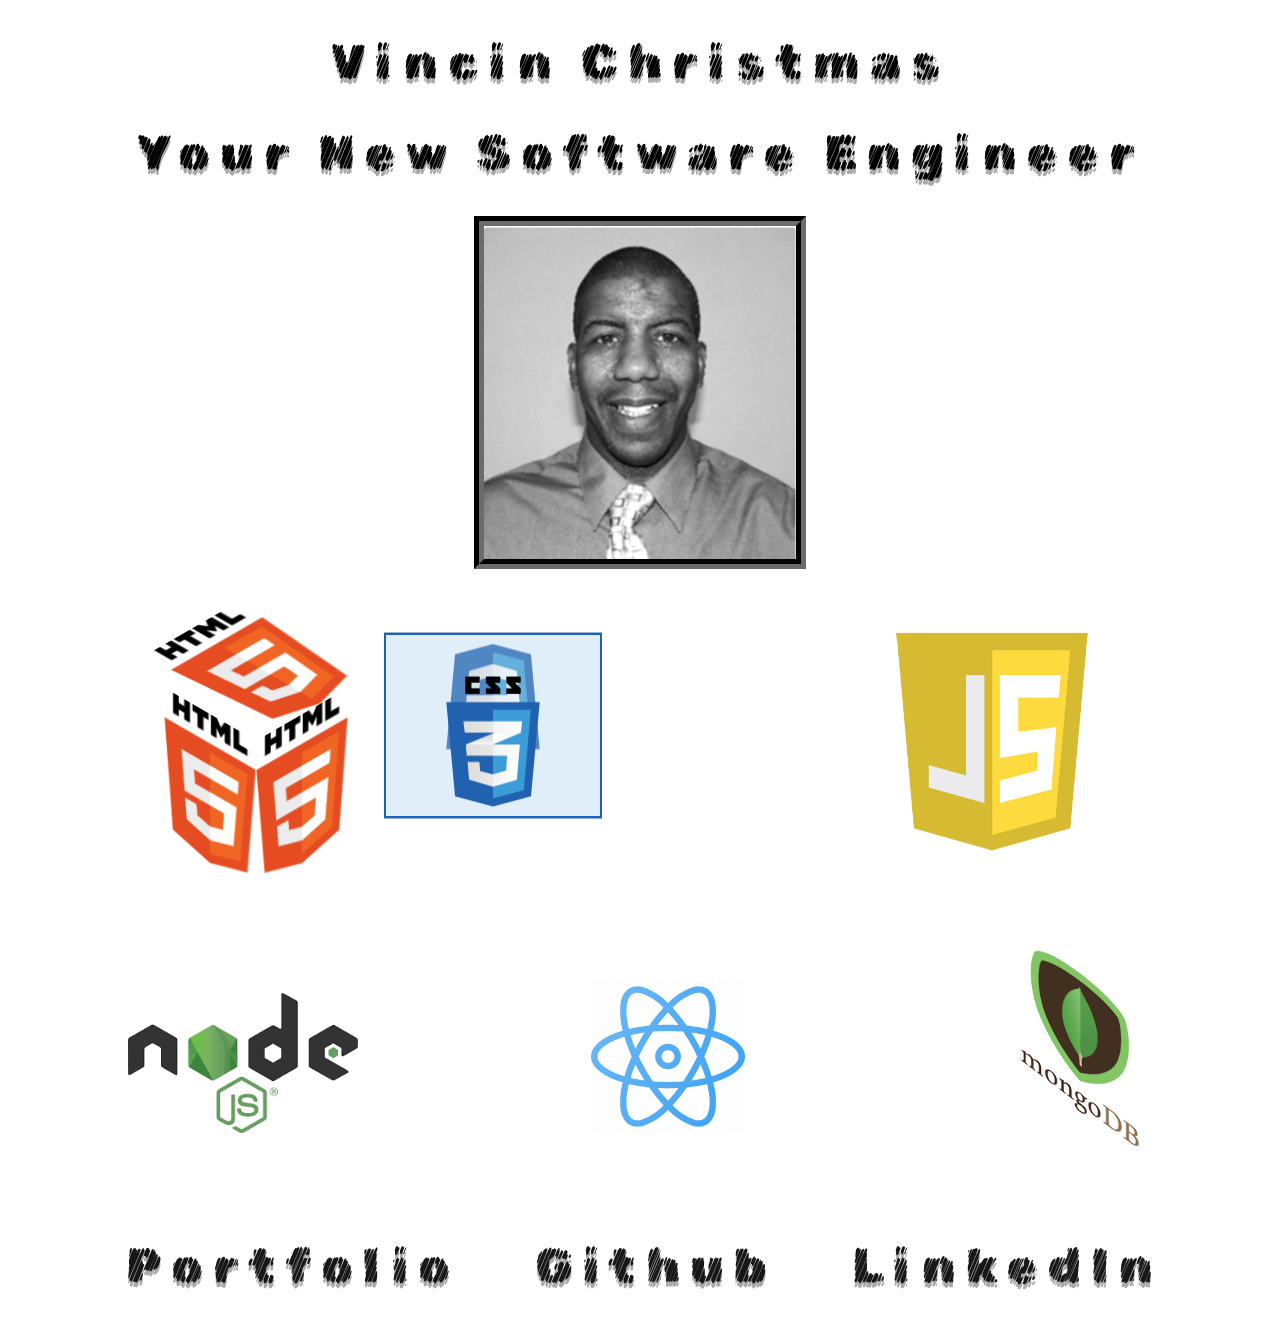
==== index.html @ dea90555 "added another file and update the links" ====
<!DOCTYPE html>
<html lang="en">
<head>
    <meta charset="UTF-8">
    <meta name="viewport" content="width=device-width, initial-scale=1.0">
    <link rel="stylesheet" href="stylesheets/main.css">
    <link rel="stylesheet" href="stylesheets/normalize.css">
    <link rel="preconnect" href="https://fonts.googleapis.com">
    <link rel="preconnect" href="https://fonts.gstatic.com" crossorigin>
    <link href="https://fonts.googleapis.com/css2?family=Rubik+Marker+Hatch&display=swap" rel="stylesheet">
    <title>Vincin Christmas</title>
</head>
<body>
    <!--My Name and Job Title-->
    <section class="intro">
        <h1 class="theTitle">
            <span>V</span><span>i</span><span>n</span><span>c</span><span>i</span><span>n</span>
            <span>C</span><span>h</span><span>r</span><span>i</span><span>s</span><span>t</span><span>m</span><span>a</span><span>s</span>
        </h1>
    
    
        <h1 class="theSubtitle">
            <span>Y</span><span>o</span><span>u</span><span>r</span>
            <span>N</span><span>e</span><span>w</span>
            <span>S</span><span>o</span><span>f</span><span>t</span><span>w</span><span>a</span><span>r</span><span>e</span>
            <span>E</span><span>n</span><span>g</span><span>i</span><span>n</span><span>e</span><span>e</span><span>r</span>
        </h1>
    
    
        <!--My Photo-->
        <img class="profile" src="images/profilephoto.png">
    </section>

    <!--ALL the  Logos-->
    
    <section class="allTheLogos">

        <!--The HTML Logo-->
        <div class="htmlLogoHome htmlLogoSpin">    
            <img class="htmlLogo htmlTop"  src="images/htmllogo.png">
            <img class="htmlLogo htmlLeft"  src="images/htmllogo.png">
            <img class="htmlLogo htmlRight"  src="images/htmllogo.png">
        </div>
    
        <!--The CSS Logo-->
        <div class="cssContainer cssLogoSpin">
            <div class="cssCube">
            <figure class="cssSide cssFront"><img class="cssLogo" src="images/csslogo.png"></figure> 
            <figure class="cssSide cssBack"><img class="cssLogo" src="images/csslogo.png"></figure>
            <figure class="cssSide cssLeft"><img class="cssLogo" src="images/csslogo.png"></figure>
            <figure class="cssSide cssRight"><img class="cssLogo" src="images/csslogo.png"></figure>
            <figure class="cssSide cssTop"><img class="cssLogo" src="images/csslogo.png"></figure>
            <figure class="cssSide cssBottom"><img class="cssLogo" src="images/csslogo.png"></figure>  
            </div>
        </div> 

        <!--The JAVASCRIPT Logo-->
        <div class="jsContainer">
            <div class="jsCard">
              <div class="jsSide"><img src="images/jslogo.png" class="jslogoFront"></div>
              <div class="jsSide jsBack"><img src="images/happyjavascript2.png" class="jslogoBack"></div>
            </div>
          </div>
        </section>

        <section class="fullstacksection">
             <!---FullStack Logo Section-->

    <div class="fullstackblock">
        <img src="images/nodejslogo.png" class="nodejslogo">
        <img src="images/reactlogo.webp" class="reactlogo">
        <img src="images/mongodblogo.png" class="mongodblogo">
    </div>
        </section>
    
 <!--Media Links-->

 <section class="linkbox">
    <nav>
        <a href=""  class="medialink">Portfolio</a>
        <a href="https://github.com/VincinChristmas" target="_blank" class="medialink">Github</a>
        <a href="https://www.linkedin.com/in/vincinchristmas/" target="_blank" class="medialink">LinkedIn</a>
    </nav>
    </section>


        
</body>
</html>
---- stylesheets/main.css ----
*,
*:before,
*:after {
  -webkit-box-sizing: border-box;
     -moz-box-sizing: border-box;
          box-sizing: border-box;
}

html {
    font-size: 62.5%;
}



*{
    margin: 0;
    padding: 0;
  }

  /* the title*/
   .intro {
    width: 100%;
   }

  .theTitle, .theSubtitle {
    text-align: center;
    font-family: "Rubik Marker Hatch", system-ui;
    font-weight: 400;
    font-size: 5rem;
    letter-spacing: 1rem;
    text-shadow: 0 5px 0 #A9A9A9;
  }

  h1 span:hover {
    display: inline-block;
    transform: rotate(20deg);
    cursor: grab;
  }

  /* the profile image*/

  .profile {
    display: block;
    margin: 0 auto;
    width: 26%;
    border: 10px groove rgb(23, 23, 23);
  }

  /* All The Logos*/


  .allTheLogos {
    margin-top: 2%;
    width: 100%;
  }

/* the HTML Logo*/
  .htmlLogoHome {
    margin-left: 16%;
    position: relative;
    width: 8%;
  }

  .htmlLogo {
    position: absolute;
    text-align: center;
    width: 100%;
  }

  .htmlTop {
    transform: rotate(-45deg) skew(15deg, 15deg);
  }

  .htmlLeft {
    transform: rotate(15deg) skew(15deg, 15deg) translate(-50%, 100%);
  }

  .htmlRight {
    transform: rotate(-15deg) skew(-15deg, -15deg) translate(50% ,100%);
  }

  @keyframes htmlLogoSpin {
    0% {
      transform: rotateY(0deg)
    }
    100% {
      transform: rotateY(360deg)
    }
  }

  .htmlLogoSpin:hover {
    animation: htmlLogoSpin 5s linear infinite;
}

  .htmlLogoSpin {
    cursor: pointer;
    transform-style: preserve-3d;
  }

  /* The CSS Logo */

  .cssContainer{
    padding-top: 3%;
    padding-left: 5%;
    margin: 0 auto;
    width: 50%;
    perspective: 300;
    position: relative;
    
  }
  .cssCube {  
    position: absolute;
    transform: translateZ(-100px);
    transform-style: preserve-3d;
    width: 100%;
  }


  .cssSide {
    background: rgba(191, 222, 241, 0.3);
    border: 2px solid #2062af;
    position: absolute;
    width: 34%;
  }

  .cssLogo {
    display: block;
    margin: 0 auto;
    padding-top: 15%;
    width: 70%;
  }

  .cssFront {
    transform: translateZ(100px);
  }

  .cssBack {
    transform: rotateX(180deg) translateZ(100px);
  }

  .cssLeft {
    transform: rotateY(-90deg) translateZ(100px);
  }

  .cssRight {
    transform: rotateY(90deg) translateZ(100px);
  }
  .cssTop {
    transform: rotateX(90deg) translateZ(100px);
  }
  .cssBottom {
    transform: rotateX(-90deg) translateZ(100px);
  }

  .cssLogoSpin {
    animation: cssLogoSpin 5s linear infinite;
    transform-style: preserve-3d;
  }

  @keyframes cssLogoSpin {
    0% {
      transform: rotateY(0deg);
    }
    100% {
      transform: rotateY(360deg);
    }
  }

  /* The JavaScript Logo */

  .jsContainer {
    margin-left: 70%;
    width: 30%;
    perspective: 600;
    position: relative;
  }
  .jsCard {
    position: absolute;
    transform-style: preserve-3d;
    transition: all 1s ease-in-out;
    width: 100%;
  }

  .jslogoFront {
    width: 50%;
  }
  .jslogoBack {
    width: 80%;
  }

  .jsCard:hover {
    transform: rotateY(180deg);
  }
  .jsCard .jsSide {
    backface-visibility: hidden;
    position: absolute;
    width: 100%;
  }
  .jsCard .jsBack {
    transform: rotateY(180deg);
  }

  /* FULLSTACK LOGO SECTION*/

  .fullstackblock {
    width: 100%;
    margin-top: 25%;
  }

  .nodejslogo {
    width: 18%;
    margin-left: 10%;
  }
  
  .reactlogo {
    width: 12%;
    margin-left: 18%;
  }
  
  .mongodblogo {
    width: 12%;
    margin-left: 20%;
    transform: skewY(37deg)
  }

  .reactlogo:hover {
    transform: translateX(-20px) skew(10deg, 20deg);
    transition: 1s ease-out;
  }
  
  .nodejslogo:hover {
    transform: rotate(-35deg) scale(1.25);
    transition: 1s ease-out;
  }

  /* ALL THE LINKS */

  .linkbox {
    width: 100%;
    text-align: center;
    margin-top: 8%;
    margin-bottom: 3%;
    padding-right: 5%;
  }
  
  .medialink {
    color:rgb(23, 23, 23);
    font-family: "Rubik Marker Hatch", system-ui;
    font-weight: 400;
    letter-spacing: 1rem;
    text-shadow: 0 5px 0 #A9A9A9;
    font-size: 5rem;
    margin-left: 6%;
    transition-property: color;
    transition-duration: 1s;
    transition-timing-function: linear;
  }

  .medialink:hover {
    color: #168beb;
  }
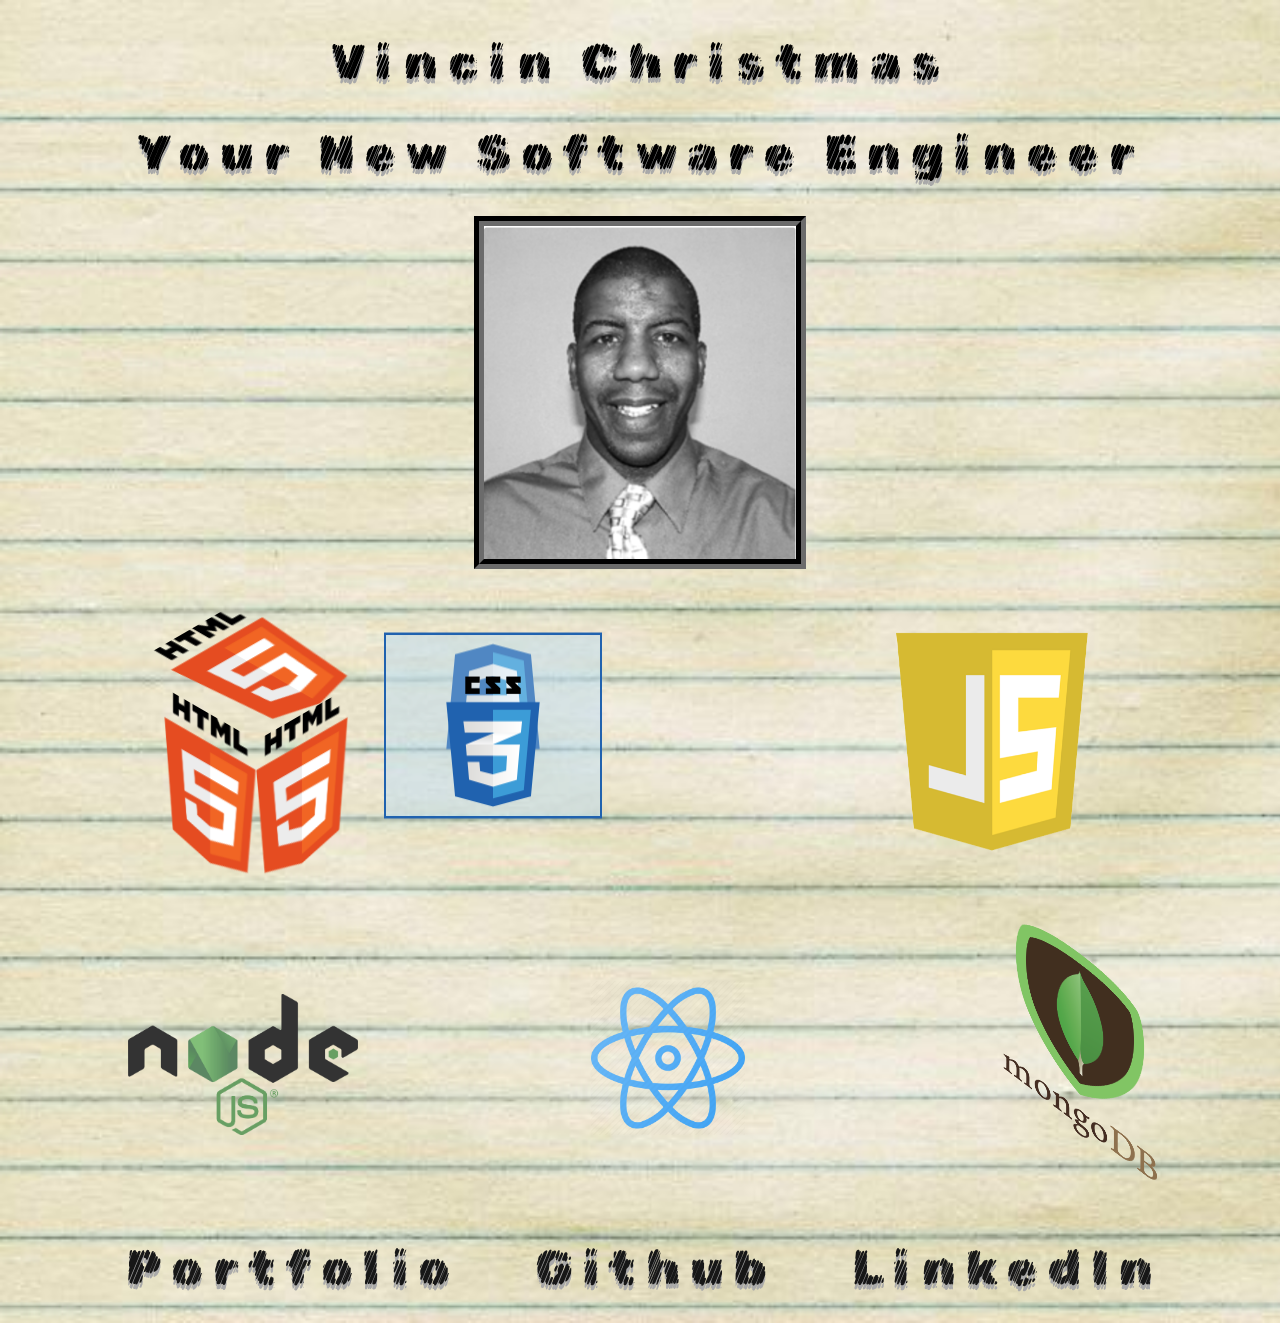
==== commit 098d13a2: "got rid of targetblank on the portfolio link" ====
--- a/index.html
+++ b/index.html
@@ -11,6 +11,9 @@
     <title>Vincin Christmas</title>
 </head>
 <body>
+    
+
+
     <!--My Name and Job Title-->
     <section class="intro">
         <h1 class="theTitle">
@@ -28,7 +31,7 @@
     
     
         <!--My Photo-->
-        <img class="profile" src="images/profilephoto.png">
+        <img class="profile" src="stylesheets/images/profilephoto.png">
     </section>
 
     <!--ALL the  Logos-->
@@ -37,28 +40,28 @@
 
         <!--The HTML Logo-->
         <div class="htmlLogoHome htmlLogoSpin">    
-            <img class="htmlLogo htmlTop"  src="images/htmllogo.png">
-            <img class="htmlLogo htmlLeft"  src="images/htmllogo.png">
-            <img class="htmlLogo htmlRight"  src="images/htmllogo.png">
+            <img class="htmlLogo htmlTop"  src="stylesheets/images/htmllogo.png">
+            <img class="htmlLogo htmlLeft"  src="stylesheets/images/htmllogo.png">
+            <img class="htmlLogo htmlRight"  src="stylesheets/images/htmllogo.png">
         </div>
     
         <!--The CSS Logo-->
         <div class="cssContainer cssLogoSpin">
             <div class="cssCube">
-            <figure class="cssSide cssFront"><img class="cssLogo" src="images/csslogo.png"></figure> 
-            <figure class="cssSide cssBack"><img class="cssLogo" src="images/csslogo.png"></figure>
-            <figure class="cssSide cssLeft"><img class="cssLogo" src="images/csslogo.png"></figure>
-            <figure class="cssSide cssRight"><img class="cssLogo" src="images/csslogo.png"></figure>
-            <figure class="cssSide cssTop"><img class="cssLogo" src="images/csslogo.png"></figure>
-            <figure class="cssSide cssBottom"><img class="cssLogo" src="images/csslogo.png"></figure>  
+            <figure class="cssSide cssFront"><img class="cssLogo" src="stylesheets/images/csslogo.png"></figure> 
+            <figure class="cssSide cssBack"><img class="cssLogo" src="stylesheets/images/csslogo.png"></figure>
+            <figure class="cssSide cssLeft"><img class="cssLogo" src="stylesheets/images/csslogo.png"></figure>
+            <figure class="cssSide cssRight"><img class="cssLogo" src="stylesheets/images/csslogo.png"></figure>
+            <figure class="cssSide cssTop"><img class="cssLogo" src="stylesheets/images/csslogo.png"></figure>
+            <figure class="cssSide cssBottom"><img class="cssLogo" src="stylesheets/images/csslogo.png"></figure>  
             </div>
         </div> 
 
         <!--The JAVASCRIPT Logo-->
         <div class="jsContainer">
             <div class="jsCard">
-              <div class="jsSide"><img src="images/jslogo.png" class="jslogoFront"></div>
-              <div class="jsSide jsBack"><img src="images/happyjavascript2.png" class="jslogoBack"></div>
+              <div class="jsSide"><img src="stylesheets/images/jslogo.png" class="jslogoFront"></div>
+              <div class="jsSide jsBack"><img src="stylesheets/images/happyjavascript2.png" class="jslogoBack"></div>
             </div>
           </div>
         </section>
@@ -67,9 +70,9 @@
              <!---FullStack Logo Section-->
 
     <div class="fullstackblock">
-        <img src="images/nodejslogo.png" class="nodejslogo">
-        <img src="images/reactlogo.webp" class="reactlogo">
-        <img src="images/mongodblogo.png" class="mongodblogo">
+        <img src="stylesheets/images/nodejslogo.png" class="nodejslogo">
+        <img src="stylesheets/images/reactlogo.webp" class="reactlogo">
+        <img src="stylesheets/images/mongodblogo.png" class="mongodblogo">
     </div>
         </section>
     
@@ -77,7 +80,7 @@
 
  <section class="linkbox">
     <nav>
-        <a href=""  class="medialink">Portfolio</a>
+        <a href="portfolio.html" class="medialink">Portfolio</a>
         <a href="https://github.com/VincinChristmas" target="_blank" class="medialink">Github</a>
         <a href="https://www.linkedin.com/in/vincinchristmas/" target="_blank" class="medialink">LinkedIn</a>
     </nav>
--- a/stylesheets/main.css
+++ b/stylesheets/main.css
@@ -6,8 +6,10 @@
           box-sizing: border-box;
 }
 
+
 html {
     font-size: 62.5%;
+   
 }
 
 
@@ -17,12 +19,17 @@
     padding: 0;
   }
 
+ body {
+  background-image: url("images/notebook1.jpg");
+  background-size: cover;
+ }
+
   /* the title*/
    .intro {
     width: 100%;
    }
 
-  .theTitle, .theSubtitle {
+  .theTitle, .theSubtitle, .portTitleName {
     text-align: center;
     font-family: "Rubik Marker Hatch", system-ui;
     font-weight: 400;
@@ -239,7 +246,7 @@
     width: 100%;
     text-align: center;
     margin-top: 8%;
-    margin-bottom: 3%;
+    margin-bottom: 2%;
     padding-right: 5%;
   }
   
@@ -258,4 +265,49 @@
 
   .medialink:hover {
     color: #168beb;
-  }+  }
+
+  /* PORTFOLIO PAGE */
+
+.portTitleLink {
+color: rgb(34, 34, 34);
+}
+
+.theProjects {
+  width: 100%;
+}
+
+.frontEnd {
+  position: relative;
+  width: 20%;
+  margin-left: 5%;
+  margin-bottom: 5%;
+  box-shadow: 6px 0 6px #A9A9A9;
+  border-radius: 6px;
+}
+
+@keyframes slide {
+  0% {
+    left: 0;
+    top: 0;
+  }
+  50% {
+    left: 2px;
+    top: 2px;
+  }
+  100% {
+    left: 2px;
+    top: 0;
+  }
+}
+
+.frontEnd:hover {
+  animation: slide 0.2s ease-in-out .5s infinite alternate;
+  opacity: .9;
+  border: 2px solid rgb(240, 240, 97, 0.5)
+}
+
+.nasaPic {
+  width: 30%;
+}
+
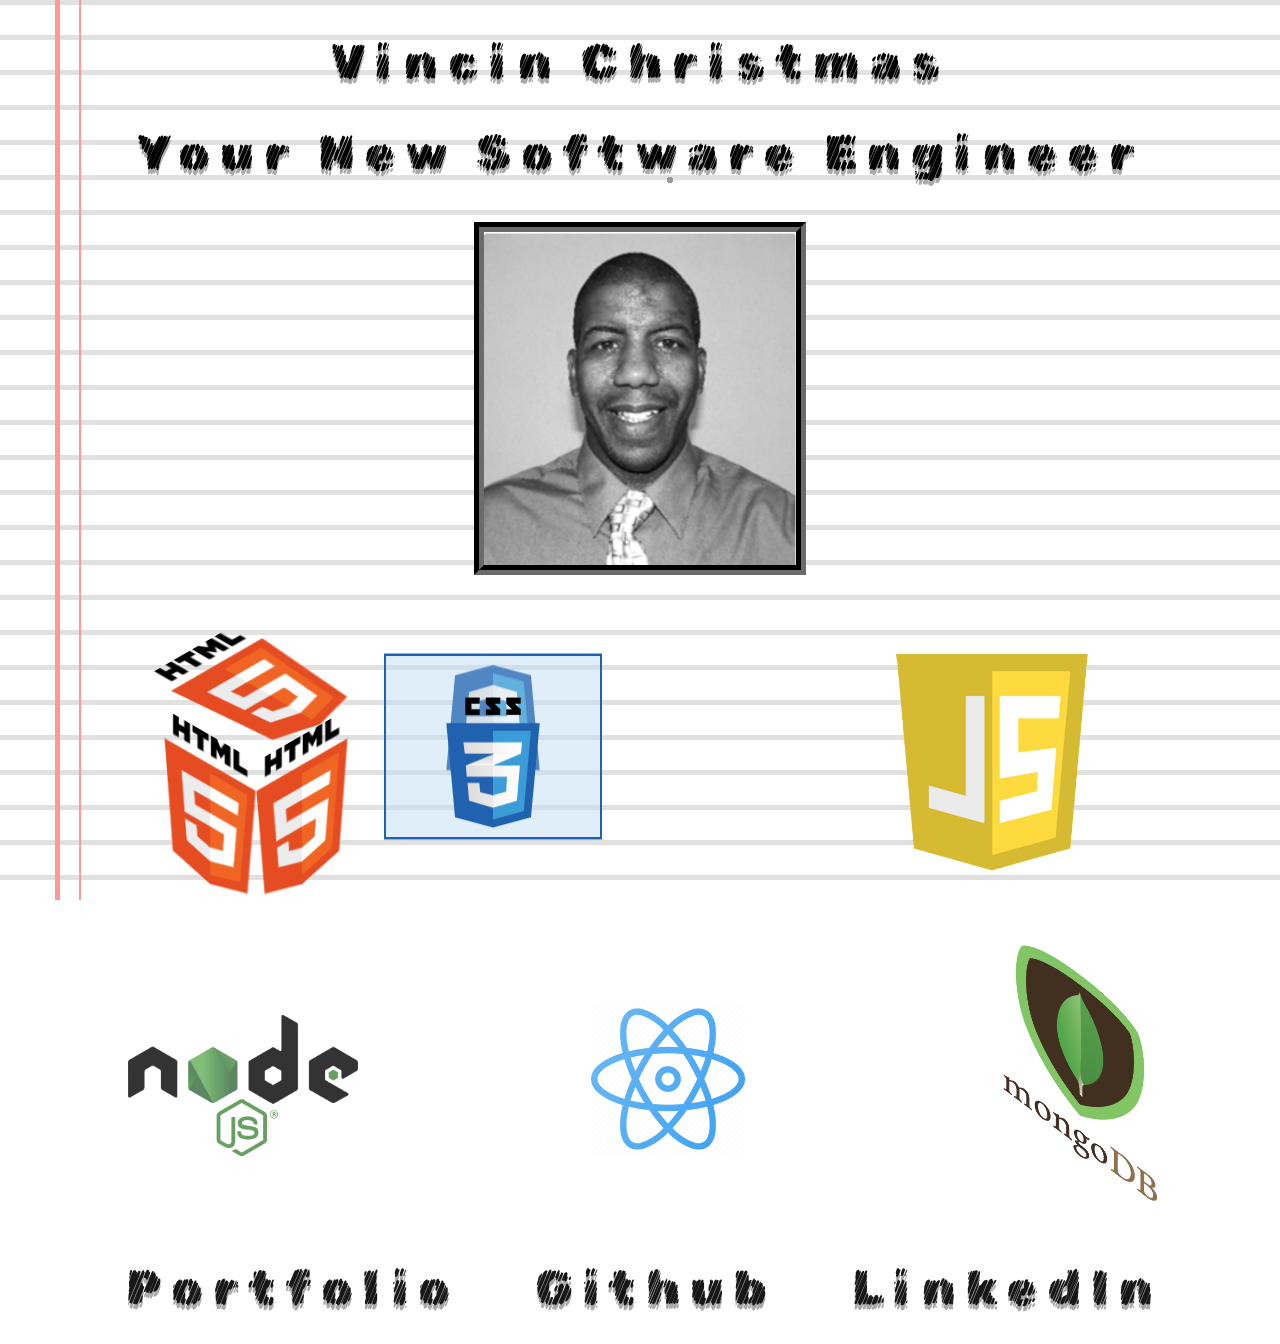
==== commit 4a732b47: "made some slight changes to make the website completely resposive" ====
--- a/index.html
+++ b/index.html
@@ -11,82 +11,74 @@
     <title>Vincin Christmas</title>
 </head>
 <body>
+    <div class="notebook-background"></div>
     
+    <main class="main-content">
+        <!--My Name and Job Title-->
+        <section class="intro">
+            <h1 class="theTitle">
+                <span>V</span><span>i</span><span>n</span><span>c</span><span>i</span><span>n</span>
+                <span>C</span><span>h</span><span>r</span><span>i</span><span>s</span><span>t</span><span>m</span><span>a</span><span>s</span>
+            </h1>
+        
+            <h2 class="theSubtitle">
+                <span>Y</span><span>o</span><span>u</span><span>r</span>
+                <span>N</span><span>e</span><span>w</span>
+                <span>S</span><span>o</span><span>f</span><span>t</span><span>w</span><span>a</span><span>r</span><span>e</span>
+                <span>E</span><span>n</span><span>g</span><span>i</span><span>n</span><span>e</span><span>e</span><span>r</span>
+            </h2>
+        
+            <!--My Photo-->
+            <img class="profile" src="stylesheets/images/profilephoto.png" alt="Profile Photo">
+        </section>
 
+        <!--ALL the  Logos-->
+        <section class="allTheLogos">
+            <!--The HTML Logo-->
+            <div class="htmlLogoHome htmlLogoSpin">    
+                <img class="htmlLogo htmlTop" src="stylesheets/images/htmllogo.png" alt="HTML Logo">
+                <img class="htmlLogo htmlLeft" src="stylesheets/images/htmllogo.png" alt="HTML Logo">
+                <img class="htmlLogo htmlRight" src="stylesheets/images/htmllogo.png" alt="HTML Logo">
+            </div>
+        
+            <!--The CSS Logo-->
+            <div class="cssContainer cssLogoSpin">
+                <div class="cssCube">
+                    <figure class="cssSide cssFront"><img class="cssLogo" src="stylesheets/images/csslogo.png" alt="CSS Logo"></figure> 
+                    <figure class="cssSide cssBack"><img class="cssLogo" src="stylesheets/images/csslogo.png" alt="CSS Logo"></figure>
+                    <figure class="cssSide cssLeft"><img class="cssLogo" src="stylesheets/images/csslogo.png" alt="CSS Logo"></figure>
+                    <figure class="cssSide cssRight"><img class="cssLogo" src="stylesheets/images/csslogo.png" alt="CSS Logo"></figure>
+                    <figure class="cssSide cssTop"><img class="cssLogo" src="stylesheets/images/csslogo.png" alt="CSS Logo"></figure>
+                    <figure class="cssSide cssBottom"><img class="cssLogo" src="stylesheets/images/csslogo.png" alt="CSS Logo"></figure>  
+                </div>
+            </div> 
 
-    <!--My Name and Job Title-->
-    <section class="intro">
-        <h1 class="theTitle">
-            <span>V</span><span>i</span><span>n</span><span>c</span><span>i</span><span>n</span>
-            <span>C</span><span>h</span><span>r</span><span>i</span><span>s</span><span>t</span><span>m</span><span>a</span><span>s</span>
-        </h1>
-    
-    
-        <h1 class="theSubtitle">
-            <span>Y</span><span>o</span><span>u</span><span>r</span>
-            <span>N</span><span>e</span><span>w</span>
-            <span>S</span><span>o</span><span>f</span><span>t</span><span>w</span><span>a</span><span>r</span><span>e</span>
-            <span>E</span><span>n</span><span>g</span><span>i</span><span>n</span><span>e</span><span>e</span><span>r</span>
-        </h1>
-    
-    
-        <!--My Photo-->
-        <img class="profile" src="stylesheets/images/profilephoto.png">
-    </section>
-
-    <!--ALL the  Logos-->
-    
-    <section class="allTheLogos">
-
-        <!--The HTML Logo-->
-        <div class="htmlLogoHome htmlLogoSpin">    
-            <img class="htmlLogo htmlTop"  src="stylesheets/images/htmllogo.png">
-            <img class="htmlLogo htmlLeft"  src="stylesheets/images/htmllogo.png">
-            <img class="htmlLogo htmlRight"  src="stylesheets/images/htmllogo.png">
-        </div>
-    
-        <!--The CSS Logo-->
-        <div class="cssContainer cssLogoSpin">
-            <div class="cssCube">
-            <figure class="cssSide cssFront"><img class="cssLogo" src="stylesheets/images/csslogo.png"></figure> 
-            <figure class="cssSide cssBack"><img class="cssLogo" src="stylesheets/images/csslogo.png"></figure>
-            <figure class="cssSide cssLeft"><img class="cssLogo" src="stylesheets/images/csslogo.png"></figure>
-            <figure class="cssSide cssRight"><img class="cssLogo" src="stylesheets/images/csslogo.png"></figure>
-            <figure class="cssSide cssTop"><img class="cssLogo" src="stylesheets/images/csslogo.png"></figure>
-            <figure class="cssSide cssBottom"><img class="cssLogo" src="stylesheets/images/csslogo.png"></figure>  
+            <!--The JAVASCRIPT Logo-->
+            <div class="jsContainer">
+                <div class="jsCard">
+                    <div class="jsSide"><img src="stylesheets/images/jslogo.png" class="jslogoFront" alt="JavaScript Logo"></div>
+                    <div class="jsSide jsBack"><img src="stylesheets/images/happyjavascript2.png" class="jslogoBack" alt="Happy JavaScript Logo"></div>
+                </div>
             </div>
-        </div> 
-
-        <!--The JAVASCRIPT Logo-->
-        <div class="jsContainer">
-            <div class="jsCard">
-              <div class="jsSide"><img src="stylesheets/images/jslogo.png" class="jslogoFront"></div>
-              <div class="jsSide jsBack"><img src="stylesheets/images/happyjavascript2.png" class="jslogoBack"></div>
-            </div>
-          </div>
         </section>
 
         <section class="fullstacksection">
-             <!---FullStack Logo Section-->
-
-    <div class="fullstackblock">
-        <img src="stylesheets/images/nodejslogo.png" class="nodejslogo">
-        <img src="stylesheets/images/reactlogo.webp" class="reactlogo">
-        <img src="stylesheets/images/mongodblogo.png" class="mongodblogo">
-    </div>
+            <!---FullStack Logo Section-->
+            <div class="fullstackblock">
+                <img src="stylesheets/images/nodejslogo.png" class="nodejslogo" alt="Node.js Logo">
+                <img src="stylesheets/images/reactlogo.webp" class="reactlogo" alt="React Logo">
+                <img src="stylesheets/images/mongodblogo.png" class="mongodblogo" alt="MongoDB Logo">
+            </div>
         </section>
     
- <!--Media Links-->
-
- <section class="linkbox">
-    <nav>
-        <a href="portfolio.html" class="medialink">Portfolio</a>
-        <a href="https://github.com/VincinChristmas" target="_blank" class="medialink">Github</a>
-        <a href="https://www.linkedin.com/in/vincinchristmas/" target="_blank" class="medialink">LinkedIn</a>
-    </nav>
-    </section>
-
-
-        
+        <!--Media Links-->
+        <section class="linkbox">
+            <nav>
+                <a href="portfolio.html" class="medialink">Portfolio</a>
+                <a href="https://github.com/VincinChristmas" target="_blank" class="medialink">Github</a>
+                <a href="https://www.linkedin.com/in/vincinchristmas/" target="_blank" class="medialink">LinkedIn</a>
+            </nav>
+        </section>
+    </main>
 </body>
 </html>--- a/stylesheets/main.css
+++ b/stylesheets/main.css
@@ -20,8 +20,8 @@
   }
 
  body {
-  background-image: url("images/notebook1.jpg");
-  background-size: cover;
+  position: relative;
+  background-color: #fff;
  }
 
   /* the title*/
@@ -48,7 +48,7 @@
 
   .profile {
     display: block;
-    margin: 0 auto;
+    margin: 4rem auto;
     width: 26%;
     border: 10px groove rgb(23, 23, 23);
   }
@@ -311,3 +311,98 @@
   width: 30%;
 }
 
+.notebook-background {
+    position: fixed;
+    top: 0;
+    left: 0;
+    right: 0;
+    bottom: 0;
+    z-index: -1;
+    background-color: #fff;
+    background-image:
+        linear-gradient(90deg, transparent 79px, #ff9999 79px, #ff9999 81px, transparent 81px),
+        linear-gradient(#e1e1e1 0.5em, transparent 0.5em);
+    background-size: 100% 3.5em;
+    background-position: 0 0;
+}
+
+.notebook-background::before {
+    content: '';
+    position: absolute;
+    top: 0;
+    left: 55px;
+    bottom: 0;
+    width: 5px;
+    background-color: #ff9999;
+}
+
+.notebook-background::after {
+    content: '';
+    position: absolute;
+    top: 0;
+    left: 0;
+    right: 0;
+    bottom: 0;
+    background-image: radial-gradient(circle, #999 3px, transparent 3px);
+    background-size: 100% 33.33%;
+    background-position: 30px 5%, 30px 50%, 30px 95%;
+    background-repeat: no-repeat;
+    pointer-events: none;
+}
+
+/* Responsive styles for portfolio page */
+.portfolio-container {
+    max-width: 1200px;
+    margin: 0 auto;
+    padding: 20px;
+}
+
+.theProjects {
+    display: flex;
+    flex-wrap: wrap;
+    justify-content: center;
+    gap: 20px;
+}
+
+.project-link {
+    flex-basis: calc(25% - 20px);
+    max-width: calc(25% - 20px);
+}
+
+.frontEnd,
+.nasaPic {
+    width: 100%;
+    height: auto;
+    margin-left: 0;
+    max-width: 200px; /* Adjust this value to your preferred size */
+    display: block;
+    margin: 0 auto;
+}
+
+@media screen and (max-width: 1024px) {
+    .project-link {
+        flex-basis: calc(33.333% - 20px);
+        max-width: calc(33.333% - 20px);
+    }
+}
+
+@media screen and (max-width: 768px) {
+    .project-link {
+        flex-basis: calc(50% - 20px);
+        max-width: calc(50% - 20px);
+    }
+    .portTitleName {
+        font-size: 4rem;
+    }
+}
+
+@media screen and (max-width: 480px) {
+    .project-link {
+        flex-basis: calc(100% - 20px);
+        max-width: calc(100% - 20px);
+    }
+    .portTitleName {
+        font-size: 3rem;
+    }
+}
+
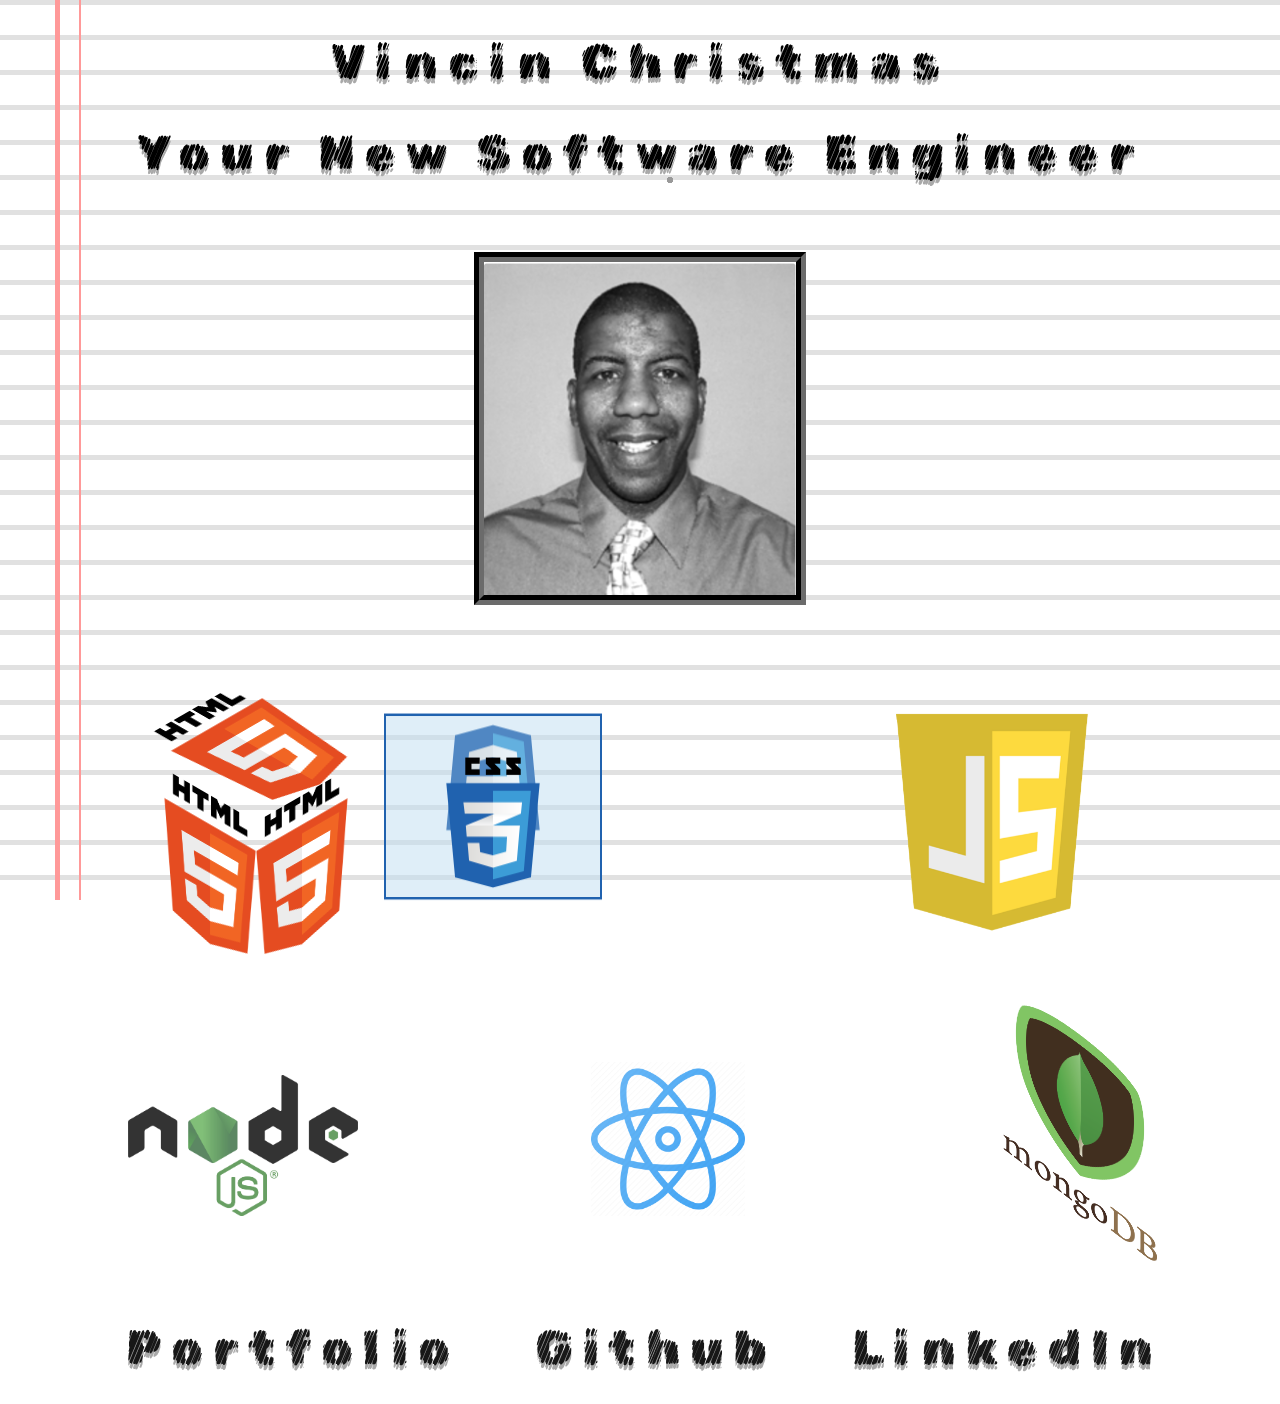
==== commit fc718a5b: "added final changes" ====
--- a/index.html
+++ b/index.html
@@ -10,73 +10,65 @@
     <link href="https://fonts.googleapis.com/css2?family=Rubik+Marker+Hatch&display=swap" rel="stylesheet">
     <title>Vincin Christmas</title>
 </head>
-<body>
-    <div class="notebook-background"></div>
+<body class="page">
+    <div class="page__background"></div>
     
-    <main class="main-content">
-        <!--My Name and Job Title-->
+    <main class="main">
         <section class="intro">
-            <h1 class="theTitle">
-                <span>V</span><span>i</span><span>n</span><span>c</span><span>i</span><span>n</span>
-                <span>C</span><span>h</span><span>r</span><span>i</span><span>s</span><span>t</span><span>m</span><span>a</span><span>s</span>
+            <h1 class="intro__title">
+                <span class="intro__title-char">V</span><span class="intro__title-char">i</span><span class="intro__title-char">n</span><span class="intro__title-char">c</span><span class="intro__title-char">i</span><span class="intro__title-char">n</span>
+                <span class="intro__title-char">C</span><span class="intro__title-char">h</span><span class="intro__title-char">r</span><span class="intro__title-char">i</span><span class="intro__title-char">s</span><span class="intro__title-char">t</span><span class="intro__title-char">m</span><span class="intro__title-char">a</span><span class="intro__title-char">s</span>
             </h1>
         
-            <h2 class="theSubtitle">
-                <span>Y</span><span>o</span><span>u</span><span>r</span>
-                <span>N</span><span>e</span><span>w</span>
-                <span>S</span><span>o</span><span>f</span><span>t</span><span>w</span><span>a</span><span>r</span><span>e</span>
-                <span>E</span><span>n</span><span>g</span><span>i</span><span>n</span><span>e</span><span>e</span><span>r</span>
+            <h2 class="intro__subtitle">
+                <span class="intro__subtitle-char">Y</span><span class="intro__subtitle-char">o</span><span class="intro__subtitle-char">u</span><span class="intro__subtitle-char">r</span>
+                <span class="intro__subtitle-char">N</span><span class="intro__subtitle-char">e</span><span class="intro__subtitle-char">w</span>
+                <span class="intro__subtitle-char">S</span><span class="intro__subtitle-char">o</span><span class="intro__subtitle-char">f</span><span class="intro__subtitle-char">t</span><span class="intro__subtitle-char">w</span><span class="intro__subtitle-char">a</span><span class="intro__subtitle-char">r</span><span class="intro__subtitle-char">e</span>
+                <span class="intro__subtitle-char">E</span><span class="intro__subtitle-char">n</span><span class="intro__subtitle-char">g</span><span class="intro__subtitle-char">i</span><span class="intro__subtitle-char">n</span><span class="intro__subtitle-char">e</span><span class="intro__subtitle-char">e</span><span class="intro__subtitle-char">r</span>
             </h2>
         
-            <!--My Photo-->
-            <img class="profile" src="stylesheets/images/profilephoto.png" alt="Profile Photo">
+            <img class="intro__profile" src="stylesheets/images/profilephoto.png" alt="Profile Photo">
         </section>
 
-        <!--ALL the  Logos-->
-        <section class="allTheLogos">
-            <!--The HTML Logo-->
-            <div class="htmlLogoHome htmlLogoSpin">    
-                <img class="htmlLogo htmlTop" src="stylesheets/images/htmllogo.png" alt="HTML Logo">
-                <img class="htmlLogo htmlLeft" src="stylesheets/images/htmllogo.png" alt="HTML Logo">
-                <img class="htmlLogo htmlRight" src="stylesheets/images/htmllogo.png" alt="HTML Logo">
+        <section class="logos">
+            <div class="logos__html logos__html--spin">    
+                <img class="logos__html-part logos__html-part--top" src="stylesheets/images/htmllogo.png" alt="HTML Logo">
+                <img class="logos__html-part logos__html-part--left" src="stylesheets/images/htmllogo.png" alt="HTML Logo">
+                <img class="logos__html-part logos__html-part--right" src="stylesheets/images/htmllogo.png" alt="HTML Logo">
             </div>
         
-            <!--The CSS Logo-->
-            <div class="cssContainer cssLogoSpin">
-                <div class="cssCube">
-                    <figure class="cssSide cssFront"><img class="cssLogo" src="stylesheets/images/csslogo.png" alt="CSS Logo"></figure> 
-                    <figure class="cssSide cssBack"><img class="cssLogo" src="stylesheets/images/csslogo.png" alt="CSS Logo"></figure>
-                    <figure class="cssSide cssLeft"><img class="cssLogo" src="stylesheets/images/csslogo.png" alt="CSS Logo"></figure>
-                    <figure class="cssSide cssRight"><img class="cssLogo" src="stylesheets/images/csslogo.png" alt="CSS Logo"></figure>
-                    <figure class="cssSide cssTop"><img class="cssLogo" src="stylesheets/images/csslogo.png" alt="CSS Logo"></figure>
-                    <figure class="cssSide cssBottom"><img class="cssLogo" src="stylesheets/images/csslogo.png" alt="CSS Logo"></figure>  
+            <div class="logos__css logos__css--spin">
+                <div class="logos__css-cube">
+                    <figure class="logos__css-side logos__css-side--front"><img class="logos__css-logo" src="stylesheets/images/csslogo.png" alt="CSS Logo"></figure> 
+                    <figure class="logos__css-side logos__css-side--back"><img class="logos__css-logo" src="stylesheets/images/csslogo.png" alt="CSS Logo"></figure>
+                    <figure class="logos__css-side logos__css-side--left"><img class="logos__css-logo" src="stylesheets/images/csslogo.png" alt="CSS Logo"></figure>
+                    <figure class="logos__css-side logos__css-side--right"><img class="logos__css-logo" src="stylesheets/images/csslogo.png" alt="CSS Logo"></figure>
+                    <figure class="logos__css-side logos__css-side--top"><img class="logos__css-logo" src="stylesheets/images/csslogo.png" alt="CSS Logo"></figure>
+                    <figure class="logos__css-side logos__css-side--bottom"><img class="logos__css-logo" src="stylesheets/images/csslogo.png" alt="CSS Logo"></figure>  
                 </div>
             </div> 
 
-            <!--The JAVASCRIPT Logo-->
-            <div class="jsContainer">
-                <div class="jsCard">
-                    <div class="jsSide"><img src="stylesheets/images/jslogo.png" class="jslogoFront" alt="JavaScript Logo"></div>
-                    <div class="jsSide jsBack"><img src="stylesheets/images/happyjavascript2.png" class="jslogoBack" alt="Happy JavaScript Logo"></div>
+            <div class="logos__js">
+                <div class="logos__js-card">
+                    <div class="logos__js-side logos__js-side--front"><img src="stylesheets/images/jslogo.png" class="logos__js-logo logos__js-logo--front" alt="JavaScript Logo"></div>
+                    <div class="logos__js-side logos__js-side--back"><img src="stylesheets/images/happyjavascript2.png" class="logos__js-logo logos__js-logo--back" alt="Happy JavaScript Logo"></div>
                 </div>
             </div>
         </section>
 
-        <section class="fullstacksection">
-            <!---FullStack Logo Section-->
-            <div class="fullstackblock">
-                <img src="stylesheets/images/nodejslogo.png" class="nodejslogo" alt="Node.js Logo">
-                <img src="stylesheets/images/reactlogo.webp" class="reactlogo" alt="React Logo">
-                <img src="stylesheets/images/mongodblogo.png" class="mongodblogo" alt="MongoDB Logo">
+        <section class="fullstack">
+            <div class="fullstack__block">
+                <img src="stylesheets/images/nodejslogo.png" class="fullstack__logo fullstack__logo--nodejs" alt="Node.js Logo">
+                <img src="stylesheets/images/reactlogo.webp" class="fullstack__logo fullstack__logo--react" alt="React Logo">
+                <img src="stylesheets/images/mongodblogo.png" class="fullstack__logo fullstack__logo--mongodb" alt="MongoDB Logo">
             </div>
         </section>
     
-        <!--Media Links-->
-        <section class="linkbox">
-            <nav>
-                <a href="portfolio.html" class="medialink">Portfolio</a>
-                <a href="https://github.com/VincinChristmas" target="_blank" class="medialink">Github</a>
-                <a href="https://www.linkedin.com/in/vincinchristmas/" target="_blank" class="medialink">LinkedIn</a>
+        <section class="links">
+            <nav class="links__nav">
+                <a href="portfolio.html" class="links__link">Portfolio</a>
+                <a href="https://github.com/VincinChristmas" target="_blank" class="links__link">Github</a>
+                <a href="https://www.linkedin.com/in/vincinchristmas/" target="_blank" class="links__link">LinkedIn</a>
             </nav>
         </section>
     </main>
--- a/stylesheets/main.css
+++ b/stylesheets/main.css
@@ -19,299 +19,12 @@
     padding: 0;
   }
 
- body {
+.page {
   position: relative;
   background-color: #fff;
- }
-
-  /* the title*/
-   .intro {
-    width: 100%;
-   }
-
-  .theTitle, .theSubtitle, .portTitleName {
-    text-align: center;
-    font-family: "Rubik Marker Hatch", system-ui;
-    font-weight: 400;
-    font-size: 5rem;
-    letter-spacing: 1rem;
-    text-shadow: 0 5px 0 #A9A9A9;
-  }
-
-  h1 span:hover {
-    display: inline-block;
-    transform: rotate(20deg);
-    cursor: grab;
-  }
-
-  /* the profile image*/
-
-  .profile {
-    display: block;
-    margin: 4rem auto;
-    width: 26%;
-    border: 10px groove rgb(23, 23, 23);
-  }
-
-  /* All The Logos*/
-
-
-  .allTheLogos {
-    margin-top: 2%;
-    width: 100%;
-  }
-
-/* the HTML Logo*/
-  .htmlLogoHome {
-    margin-left: 16%;
-    position: relative;
-    width: 8%;
-  }
-
-  .htmlLogo {
-    position: absolute;
-    text-align: center;
-    width: 100%;
-  }
-
-  .htmlTop {
-    transform: rotate(-45deg) skew(15deg, 15deg);
-  }
-
-  .htmlLeft {
-    transform: rotate(15deg) skew(15deg, 15deg) translate(-50%, 100%);
-  }
-
-  .htmlRight {
-    transform: rotate(-15deg) skew(-15deg, -15deg) translate(50% ,100%);
-  }
-
-  @keyframes htmlLogoSpin {
-    0% {
-      transform: rotateY(0deg)
-    }
-    100% {
-      transform: rotateY(360deg)
-    }
-  }
-
-  .htmlLogoSpin:hover {
-    animation: htmlLogoSpin 5s linear infinite;
-}
-
-  .htmlLogoSpin {
-    cursor: pointer;
-    transform-style: preserve-3d;
-  }
-
-  /* The CSS Logo */
-
-  .cssContainer{
-    padding-top: 3%;
-    padding-left: 5%;
-    margin: 0 auto;
-    width: 50%;
-    perspective: 300;
-    position: relative;
-    
-  }
-  .cssCube {  
-    position: absolute;
-    transform: translateZ(-100px);
-    transform-style: preserve-3d;
-    width: 100%;
-  }
-
-
-  .cssSide {
-    background: rgba(191, 222, 241, 0.3);
-    border: 2px solid #2062af;
-    position: absolute;
-    width: 34%;
-  }
-
-  .cssLogo {
-    display: block;
-    margin: 0 auto;
-    padding-top: 15%;
-    width: 70%;
-  }
-
-  .cssFront {
-    transform: translateZ(100px);
-  }
-
-  .cssBack {
-    transform: rotateX(180deg) translateZ(100px);
-  }
-
-  .cssLeft {
-    transform: rotateY(-90deg) translateZ(100px);
-  }
-
-  .cssRight {
-    transform: rotateY(90deg) translateZ(100px);
-  }
-  .cssTop {
-    transform: rotateX(90deg) translateZ(100px);
-  }
-  .cssBottom {
-    transform: rotateX(-90deg) translateZ(100px);
-  }
-
-  .cssLogoSpin {
-    animation: cssLogoSpin 5s linear infinite;
-    transform-style: preserve-3d;
-  }
-
-  @keyframes cssLogoSpin {
-    0% {
-      transform: rotateY(0deg);
-    }
-    100% {
-      transform: rotateY(360deg);
-    }
-  }
-
-  /* The JavaScript Logo */
-
-  .jsContainer {
-    margin-left: 70%;
-    width: 30%;
-    perspective: 600;
-    position: relative;
-  }
-  .jsCard {
-    position: absolute;
-    transform-style: preserve-3d;
-    transition: all 1s ease-in-out;
-    width: 100%;
-  }
-
-  .jslogoFront {
-    width: 50%;
-  }
-  .jslogoBack {
-    width: 80%;
-  }
-
-  .jsCard:hover {
-    transform: rotateY(180deg);
-  }
-  .jsCard .jsSide {
-    backface-visibility: hidden;
-    position: absolute;
-    width: 100%;
-  }
-  .jsCard .jsBack {
-    transform: rotateY(180deg);
-  }
-
-  /* FULLSTACK LOGO SECTION*/
-
-  .fullstackblock {
-    width: 100%;
-    margin-top: 25%;
-  }
-
-  .nodejslogo {
-    width: 18%;
-    margin-left: 10%;
-  }
-  
-  .reactlogo {
-    width: 12%;
-    margin-left: 18%;
-  }
-  
-  .mongodblogo {
-    width: 12%;
-    margin-left: 20%;
-    transform: skewY(37deg)
-  }
-
-  .reactlogo:hover {
-    transform: translateX(-20px) skew(10deg, 20deg);
-    transition: 1s ease-out;
-  }
-  
-  .nodejslogo:hover {
-    transform: rotate(-35deg) scale(1.25);
-    transition: 1s ease-out;
-  }
-
-  /* ALL THE LINKS */
-
-  .linkbox {
-    width: 100%;
-    text-align: center;
-    margin-top: 8%;
-    margin-bottom: 2%;
-    padding-right: 5%;
-  }
-  
-  .medialink {
-    color:rgb(23, 23, 23);
-    font-family: "Rubik Marker Hatch", system-ui;
-    font-weight: 400;
-    letter-spacing: 1rem;
-    text-shadow: 0 5px 0 #A9A9A9;
-    font-size: 5rem;
-    margin-left: 6%;
-    transition-property: color;
-    transition-duration: 1s;
-    transition-timing-function: linear;
-  }
-
-  .medialink:hover {
-    color: #168beb;
-  }
-
-  /* PORTFOLIO PAGE */
-
-.portTitleLink {
-color: rgb(34, 34, 34);
-}
-
-.theProjects {
-  width: 100%;
-}
-
-.frontEnd {
-  position: relative;
-  width: 20%;
-  margin-left: 5%;
-  margin-bottom: 5%;
-  box-shadow: 6px 0 6px #A9A9A9;
-  border-radius: 6px;
-}
-
-@keyframes slide {
-  0% {
-    left: 0;
-    top: 0;
-  }
-  50% {
-    left: 2px;
-    top: 2px;
-  }
-  100% {
-    left: 2px;
-    top: 0;
-  }
-}
-
-.frontEnd:hover {
-  animation: slide 0.2s ease-in-out .5s infinite alternate;
-  opacity: .9;
-  border: 2px solid rgb(240, 240, 97, 0.5)
-}
-
-.nasaPic {
-  width: 30%;
-}
-
-.notebook-background {
+}
+
+.page__background {
     position: fixed;
     top: 0;
     left: 0;
@@ -326,7 +39,7 @@
     background-position: 0 0;
 }
 
-.notebook-background::before {
+.page__background::before {
     content: '';
     position: absolute;
     top: 0;
@@ -336,7 +49,7 @@
     background-color: #ff9999;
 }
 
-.notebook-background::after {
+.page__background::after {
     content: '';
     position: absolute;
     top: 0;
@@ -350,27 +63,323 @@
     pointer-events: none;
 }
 
+.intro {
+    width: 100%;
+}
+
+.intro__title, .intro__subtitle {
+    text-align: center;
+    font-family: "Rubik Marker Hatch", system-ui;
+    font-weight: 400;
+    font-size: 5rem;
+    letter-spacing: 1rem;
+    text-shadow: 0 5px 0 #A9A9A9;
+}
+
+.intro__title-char:hover, .intro__subtitle-char:hover {
+    display: inline-block;
+    transform: rotate(20deg);
+    cursor: grab;
+}
+
+.intro__profile {
+    display: block;
+    margin: 7rem auto;
+    width: 26%;
+    border: 10px groove rgb(23, 23, 23);
+}
+
+.logos {
+    margin-top: 2%;
+    width: 100%;
+}
+
+.logos__html {
+    margin-left: 16%;
+    position: relative;
+    width: 8%;
+}
+
+.logos__html-part {
+    position: absolute;
+    text-align: center;
+    width: 100%;
+}
+
+.logos__html-part--top {
+    transform: rotate(-45deg) skew(15deg, 15deg);
+}
+
+.logos__html-part--left {
+    transform: rotate(15deg) skew(15deg, 15deg) translate(-50%, 100%);
+}
+
+.logos__html-part--right {
+    transform: rotate(-15deg) skew(-15deg, -15deg) translate(50% ,100%);
+}
+
+@keyframes htmlLogoSpin {
+    0% {
+      transform: rotateY(0deg)
+    }
+    100% {
+      transform: rotateY(360deg)
+    }
+  }
+
+  .logos__html--spin:hover {
+    animation: htmlLogoSpin 5s linear infinite;
+    cursor: pointer;
+    transform-style: preserve-3d;
+  }
+
+  .logos__css {
+    padding-top: 3%;
+    padding-left: 5%;
+    margin: 0 auto;
+    width: 50%;
+    perspective: 300;
+    position: relative;
+    
+  }
+  .logos__css-cube {  
+    position: absolute;
+    transform: translateZ(-100px);
+    transform-style: preserve-3d;
+    width: 100%;
+  }
+
+
+  .logos__css-side {
+    background: rgba(191, 222, 241, 0.3);
+    border: 2px solid #2062af;
+    position: absolute;
+    width: 34%;
+  }
+
+  .logos__css-logo {
+    display: block;
+    margin: 0 auto;
+    padding-top: 15%;
+    width: 70%;
+  }
+
+  .logos__css-side--front {
+    transform: translateZ(100px);
+  }
+
+  .logos__css-side--back {
+    transform: rotateX(180deg) translateZ(100px);
+  }
+
+  .logos__css-side--left {
+    transform: rotateY(-90deg) translateZ(100px);
+  }
+
+  .logos__css-side--right {
+    transform: rotateY(90deg) translateZ(100px);
+  }
+  .logos__css-side--top {
+    transform: rotateX(90deg) translateZ(100px);
+  }
+  .logos__css-side--bottom {
+    transform: rotateX(-90deg) translateZ(100px);
+  }
+
+  .logos__css--spin {
+    animation: cssLogoSpin 5s linear infinite;
+    transform-style: preserve-3d;
+  }
+
+  @keyframes cssLogoSpin {
+    0% {
+      transform: rotateY(0deg);
+    }
+    100% {
+      transform: rotateY(360deg);
+    }
+  }
+
+  /* The JavaScript Logo */
+
+  .logos__js {
+    margin-left: 70%;
+    width: 30%;
+    perspective: 600;
+    position: relative;
+  }
+  .logos__js-card {
+    position: absolute;
+    transform-style: preserve-3d;
+    transition: all 1s ease-in-out;
+    width: 100%;
+  }
+
+  .logos__js-logo--front {
+    width: 50%;
+  }
+  .logos__js-logo--back {
+    width: 80%;
+  }
+
+  .logos__js-card:hover {
+    transform: rotateY(180deg);
+  }
+  .logos__js-side {
+    backface-visibility: hidden;
+    position: absolute;
+    width: 100%;
+  }
+  .logos__js-side--back {
+    transform: rotateY(180deg);
+  }
+
+  /* FULLSTACK LOGO SECTION*/
+
+  .fullstack__block {
+    width: 100%;
+    margin-top: 25%;
+  }
+
+  .fullstack__logo--nodejs {
+    width: 18%;
+    margin-left: 10%;
+  }
+  
+  .fullstack__logo--react {
+    width: 12%;
+    margin-left: 18%;
+  }
+  
+  .fullstack__logo--mongodb {
+    width: 12%;
+    margin-left: 20%;
+    transform: skewY(37deg)
+  }
+
+  .fullstack__logo--react:hover {
+    transform: translateX(-20px) skew(10deg, 20deg);
+    transition: 1s ease-out;
+  }
+  
+  .fullstack__logo--nodejs:hover {
+    transform: rotate(-35deg) scale(1.25);
+    transition: 1s ease-out;
+  }
+
+  /* ALL THE LINKS */
+
+  .links {
+    width: 100%;
+    text-align: center;
+    margin-top: 8%;
+    margin-bottom: 2%;
+    padding-right: 5%;
+  }
+  
+  .links__link {
+    color:rgb(23, 23, 23);
+    font-family: "Rubik Marker Hatch", system-ui;
+    font-weight: 400;
+    letter-spacing: 1rem;
+    text-shadow: 0 5px 0 #A9A9A9;
+    font-size: 5rem;
+    margin-left: 6%;
+    transition-property: color;
+    transition-duration: 1s;
+    transition-timing-function: linear;
+  }
+
+  .links__link:hover {
+    color: #168beb;
+  }
+
+  /* PORTFOLIO PAGE */
+
+.portfolio__header {
+  width: 100%;
+  text-align: center;
+  margin-top: 6rem;
+} 
+
+.portfolio__title {
+  font-family: "Rubik Marker Hatch", system-ui;
+  font-weight: 400;
+  font-size: 5rem;
+  letter-spacing: 1rem;
+  text-shadow: 0 5px 0 #A9A9A9;
+}
+
+.portfolio__title-char:hover {
+  display: inline-block;
+  transform: rotate(20deg);
+  cursor: grab;
+} 
+
+.portfolio__title-link {
+color: rgb(34, 34, 34);
+
+}
+
+.portfolio__projects {
+  width: 100%;
+}
+
+.portfolio__project {
+  position: relative;
+  width: 20%;
+  margin-left: 5%;
+  margin-bottom: 5%;
+  box-shadow: 6px 0 6px #A9A9A9;
+  border-radius: 6px;
+}
+
+@keyframes slide {
+  0% {
+    left: 0;
+    top: 0;
+  }
+  50% {
+    left: 2px;
+    top: 2px;
+  }
+  100% {
+    left: 2px;
+    top: 0;
+  }
+}
+
+.portfolio__project:hover {
+  animation: slide 0.2s ease-in-out .5s infinite alternate;
+  opacity: .9;
+  border: 2px solid rgb(240, 240, 97, 0.5)
+}
+
+.portfolio__project-image {
+  width: 30%;
+}
+
 /* Responsive styles for portfolio page */
-.portfolio-container {
+.portfolio {
     max-width: 1200px;
     margin: 0 auto;
     padding: 20px;
 }
 
-.theProjects {
+.portfolio__projects {
     display: flex;
     flex-wrap: wrap;
     justify-content: center;
     gap: 20px;
 }
 
-.project-link {
+.portfolio__project {
     flex-basis: calc(25% - 20px);
     max-width: calc(25% - 20px);
 }
 
-.frontEnd,
-.nasaPic {
+.portfolio__project,
+.portfolio__project-image {
     width: 100%;
     height: auto;
     margin-left: 0;
@@ -380,28 +389,28 @@
 }
 
 @media screen and (max-width: 1024px) {
-    .project-link {
+    .portfolio__project {
         flex-basis: calc(33.333% - 20px);
         max-width: calc(33.333% - 20px);
     }
 }
 
 @media screen and (max-width: 768px) {
-    .project-link {
+    .portfolio__project {
         flex-basis: calc(50% - 20px);
         max-width: calc(50% - 20px);
     }
-    .portTitleName {
+    .portfolio__title {
         font-size: 4rem;
     }
 }
 
 @media screen and (max-width: 480px) {
-    .project-link {
+    .portfolio__project {
         flex-basis: calc(100% - 20px);
         max-width: calc(100% - 20px);
     }
-    .portTitleName {
+    .portfolio__title {
         font-size: 3rem;
     }
 }
